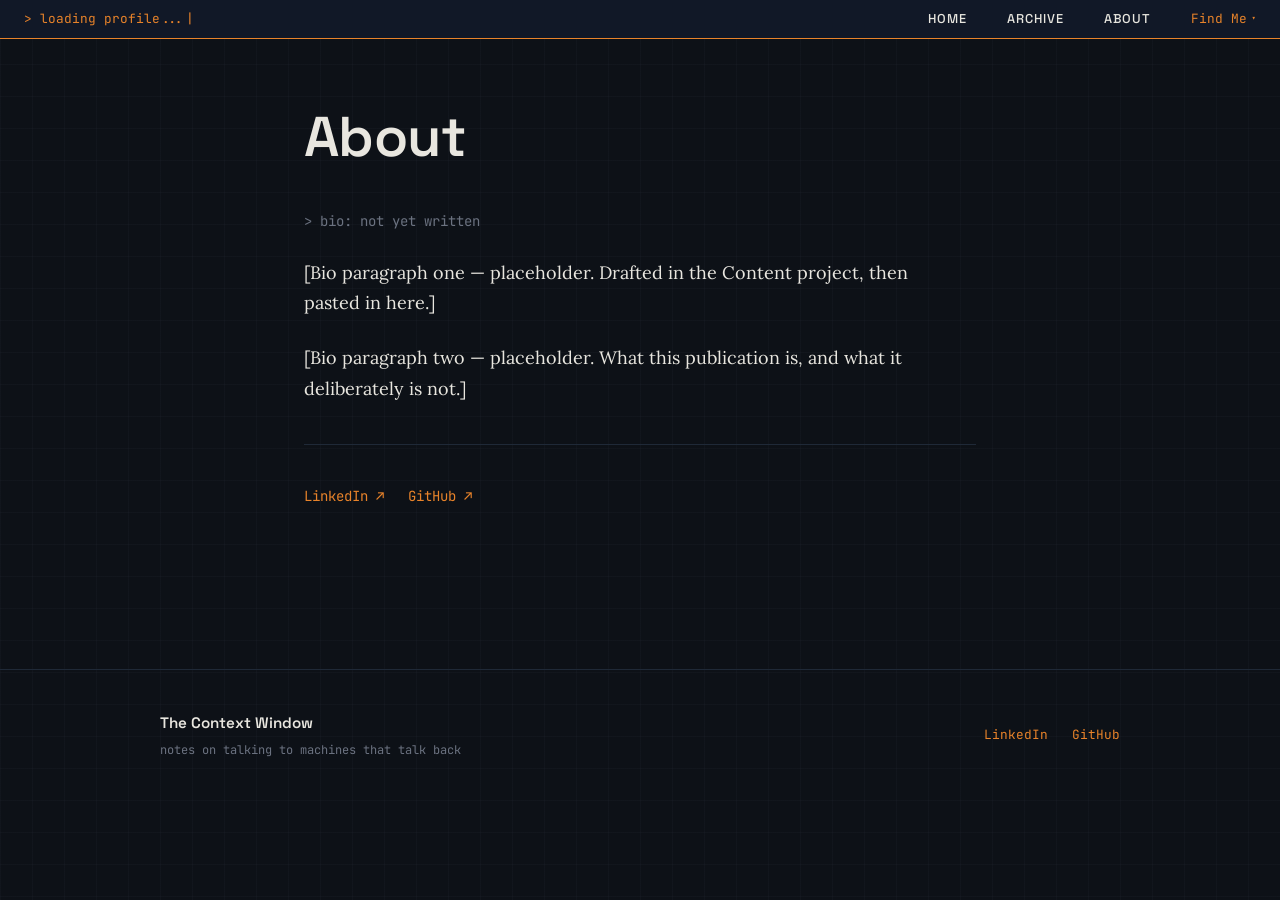
==== about.html @ c4a8379a "update repo" ====
<!DOCTYPE html>
<html lang="en">
<head>
  <meta charset="UTF-8">
  <meta name="viewport" content="width=device-width, initial-scale=1.0">
  <title>About — The Context Window</title>
  <meta name="description" content="About The Context Window — who's behind it, and what this publication is and isn't.">

  <link rel="stylesheet" href="assets/css/base.css">
  <link rel="stylesheet" href="assets/css/layout.css">
  <link rel="stylesheet" href="assets/css/components.css">
</head>
<body>

  <header class="terminal-bar">
    <div class="terminal-prompt">
      &gt; loading profile...<span class="cursor">|</span>
    </div>

    <button class="nav-toggle" aria-label="Toggle navigation" aria-expanded="false">
      <span class="bar"></span>
      <span class="bar"></span>
      <span class="bar"></span>
    </button>

    <nav class="nav-links">
      <a href="index.html">Home</a>
      <a href="archive.html">Archive</a>
      <a href="about.html">About</a>
      <div class="nav-dropdown">
        <button class="nav-dropdown-trigger" aria-expanded="false">
          Find Me <span class="caret">▾</span>
        </button>
        <div class="nav-dropdown-menu">
          <a href="https://linkedin.com/in/PLACEHOLDER" target="_blank" rel="noopener">LinkedIn <span class="external-arrow">↗</span></a>
          <a href="https://github.com/PLACEHOLDER" target="_blank" rel="noopener">GitHub <span class="external-arrow">↗</span></a>
        </div>
      </div>
    </nav>
  </header>

  <main class="site-wrap">

    <section class="about-content">
      <h1>About</h1>

      <p class="mono pending">&gt; bio: not yet written</p>

      <p>[Bio paragraph one — placeholder. Drafted in the Content project, then pasted in here.]</p>

      <p>[Bio paragraph two — placeholder. What this publication is, and what it deliberately is not.]</p>

      <div class="about-links">
        <a href="https://linkedin.com/in/PLACEHOLDER" target="_blank" rel="noopener">LinkedIn ↗</a>
        <a href="https://github.com/PLACEHOLDER" target="_blank" rel="noopener">GitHub ↗</a>
      </div>
    </section>

  </main>

  <footer class="site-footer">
    <div class="footer-inner">
      <div class="footer-identity">
        <div class="footer-site-name">The Context Window</div>
        <div class="footer-tagline">notes on talking to machines that talk back</div>
      </div>
      <div class="footer-links">
        <a href="https://linkedin.com/in/PLACEHOLDER" target="_blank" rel="noopener">LinkedIn</a>
        <a href="https://github.com/PLACEHOLDER" target="_blank" rel="noopener">GitHub</a>
      </div>
    </div>
  </footer>

  <script src="assets/js/cursor.js"></script>
  <script src="assets/js/nav.js"></script>
</body>
</html>
---- assets/css/base.css ----
/* ============================================
   THE CONTEXT WINDOW — base.css
   Design tokens, reset, body, typography
   ============================================ */

/* ---- Fonts ---- */
@import url('https://fonts.googleapis.com/css2?family=Space+Grotesk:wght@500;600&family=Lora:ital,wght@0,400;0,700;1,400&family=JetBrains+Mono:wght@400;500&display=swap');

/* ---- Design tokens ---- */
:root {
  /* Colour */
  --color-bg: #0D1117;
  --color-text: #E8E6DF;
  --color-accent: #E8832A;
  --color-muted: #6B7280;
  --color-border: #1F2937;
  --color-surface: #111827;

  /* Spacing scale */
  --space-xs: 0.5rem;
  --space-sm: 1rem;
  --space-md: 1.5rem;
  --space-lg: 2.5rem;
  --space-xl: 4rem;
  --space-2xl: 6rem;

  /* Fonts */
  --font-head: 'Space Grotesk', sans-serif;
  --font-body: 'Lora', serif;
  --font-mono: 'JetBrains Mono', monospace;
}

/* ---- Reset ---- */
*,
*::before,
*::after {
  margin: 0;
  padding: 0;
  box-sizing: border-box;
}

html {
  scroll-behavior: smooth;
}

img,
picture,
svg {
  display: block;
  max-width: 100%;
}

a {
  color: inherit;
  text-decoration: none;
}

button {
  font: inherit;
  color: inherit;
  background: none;
  border: none;
  cursor: pointer;
}

ul,
ol {
  list-style: none;
}

/* ---- Body / graph paper grid ---- */
body {
  background-color: var(--color-bg);
  color: var(--color-text);
  font-family: var(--font-body);
  font-size: 1.125rem;
  line-height: 1.7;
  min-height: 100vh;

  /* Subtle graph paper grid — very low opacity, fine lines */
  background-image:
    linear-gradient(rgba(107, 114, 128, 0.05) 1px, transparent 1px),
    linear-gradient(90deg, rgba(107, 114, 128, 0.05) 1px, transparent 1px);
  background-size: 32px 32px;
}

/* ---- Headings ---- */
h1, h2, h3, h4 {
  font-family: var(--font-head);
  font-weight: 600;
  line-height: 1.2;
  letter-spacing: -0.01em;
}

h1 {
  font-size: clamp(2rem, 5vw, 3.5rem);
}

h2 {
  font-size: clamp(1.5rem, 3vw, 2.25rem);
}

/* ---- Metadata / mono text ---- */
.mono,
.meta {
  font-family: var(--font-mono);
  font-size: 0.875rem;
  color: var(--color-muted);
}

/* ---- Terminal bar (present on every page) ----
   Single merged bar: terminal prompt on the left,
   full site navigation on the right. Absorbs what
   used to be a separate .site-nav bar — see layout.css. */
.terminal-bar {
  position: sticky;
  top: 0;
  z-index: 100;
  width: 100%;
  background-color: var(--color-surface);
  border-bottom: 1px solid var(--color-accent);
  padding: var(--space-xs) var(--space-md);
  font-family: var(--font-mono);
  font-size: 0.8rem;
  color: var(--color-accent);
  display: flex;
  align-items: center;
  justify-content: space-between;
  gap: var(--space-md);
}

.terminal-prompt {
  display: flex;
  align-items: center;
  white-space: nowrap;
}

.terminal-bar .cursor {
  display: inline-block;
  margin-left: 0.25ch;
  animation: blink 1s step-end infinite;
}

@keyframes blink {
  0%, 50% { opacity: 1; }
  50.01%, 100% { opacity: 0; }
}

/* ---- Section divider — amber pixel line ---- */
hr.divider {
  border: none;
  border-top: 1px solid var(--color-accent);
  width: 100%;
  margin: var(--space-xl) 0;
}

/* ---- Issue number badge ---- */
.issue-badge {
  font-family: var(--font-mono);
  font-size: 0.75rem;
  color: var(--color-accent);
  letter-spacing: 0.08em;
  text-transform: uppercase;
}

/* ---- Selection ---- */
::selection {
  background-color: var(--color-accent);
  color: var(--color-bg);
}
---- assets/css/layout.css ----
/* ============================================
   THE CONTEXT WINDOW — layout.css
   Nav, footer, page-level layout
   ============================================ */

.site-wrap {
  max-width: 720px;
  margin: 0 auto;
  padding: var(--space-xl) var(--space-md);
}

/* ============================================
   NAVIGATION
   Lives inside the merged .terminal-bar (see base.css).
   No longer a separate sticky bar — the terminal bar
   itself is the only sticky element, so scroll-hide
   behaviour has been removed (nothing to hide separately
   from the prompt anymore).
   ============================================ */

.nav-links {
  display: flex;
  align-items: center;
  gap: var(--space-lg);
}

.nav-links a {
  font-family: var(--font-head);
  font-weight: 500;
  font-size: 0.8rem;
  text-transform: uppercase;
  letter-spacing: 0.08em;
  color: var(--color-text);
  transition: color 0.15s ease;
}

.nav-links a:hover,
.nav-links a:focus-visible {
  color: var(--color-accent);
}

.nav-links .external-arrow {
  display: inline-block;
  margin-left: 0.2em;
  font-size: 0.9em;
}

/* ---- Find Me dropdown ----
   Desktop: opens on hover/focus via CSS.
   Mobile: toggled via JS (.is-open class), since
   touch devices have no hover state. */

.nav-dropdown {
  position: relative;
}

.nav-dropdown-trigger {
  display: flex;
  align-items: center;
  gap: 0.3em;
  background: none;
  border: none;
  cursor: pointer;
}

.nav-dropdown-trigger .caret {
  display: inline-block;
  font-size: 0.7em;
  transition: transform 0.15s ease;
}

.nav-dropdown-menu {
  position: absolute;
  top: 100%;
  right: 0;
  margin-top: var(--space-sm);
  background-color: var(--color-surface);
  border: 1px solid var(--color-border);
  min-width: 160px;
  padding: var(--space-xs) 0;
  opacity: 0;
  visibility: hidden;
  transform: translateY(-4px);
  transition: opacity 0.15s ease, transform 0.15s ease, visibility 0.15s ease;
  z-index: 110;
}

.nav-dropdown-menu a {
  display: block;
  width: 100%;
  padding: var(--space-xs) var(--space-md);
  font-size: 0.8rem;
  white-space: nowrap;
}

.nav-dropdown-menu a:hover,
.nav-dropdown-menu a:focus-visible {
  background-color: var(--color-bg);
}

/* Desktop hover/focus open */
@media (min-width: 641px) {
  .nav-dropdown:hover .nav-dropdown-menu,
  .nav-dropdown:focus-within .nav-dropdown-menu {
    opacity: 1;
    visibility: visible;
    transform: translateY(0);
  }

  .nav-dropdown:hover .caret,
  .nav-dropdown:focus-within .caret {
    transform: rotate(180deg);
  }
}

/* Mobile/touch: JS-toggled open state */
.nav-dropdown.is-open .nav-dropdown-menu {
  opacity: 1;
  visibility: visible;
  transform: translateY(0);
}

.nav-dropdown.is-open .caret {
  transform: rotate(180deg);
}

/* Hamburger toggle button — hidden on desktop */
.nav-toggle {
  display: none;
  flex-direction: column;
  justify-content: center;
  gap: 5px;
  width: 24px;
  height: 18px;
}

.nav-toggle .bar {
  display: block;
  width: 100%;
  height: 2px;
  background-color: var(--color-accent);
  transition: transform 0.2s ease, opacity 0.2s ease;
}

.nav-toggle[aria-expanded="true"] .bar:nth-child(1) {
  transform: translateY(6px) rotate(45deg);
}

.nav-toggle[aria-expanded="true"] .bar:nth-child(2) {
  opacity: 0;
}

.nav-toggle[aria-expanded="true"] .bar:nth-child(3) {
  transform: translateY(-6px) rotate(-45deg);
}

/* ---- Mobile breakpoint ---- */
@media (max-width: 640px) {
  .nav-toggle {
    display: flex;
  }

  .nav-links {
    position: absolute;
    top: 100%;
    left: 0;
    right: 0;
    flex-direction: column;
    align-items: flex-start;
    gap: 0;
    background-color: var(--color-surface);
    border-bottom: 1px solid var(--color-border);
    max-height: 0;
    overflow: hidden;
    transition: max-height 0.25s ease;
  }

  .nav-links.nav-open {
    max-height: 320px;
  }

  .nav-links a {
    width: 100%;
    padding: var(--space-sm) var(--space-md);
  }

  .nav-links a:hover,
  .nav-links a:focus-visible {
    background-color: var(--color-bg);
  }

  .nav-dropdown {
    width: 100%;
  }

  .nav-dropdown-trigger {
    width: 100%;
    padding: var(--space-sm) var(--space-md);
    justify-content: space-between;
  }

  .nav-dropdown-menu {
    position: static;
    border: none;
    border-top: 1px solid var(--color-border);
    margin-top: 0;
    background-color: var(--color-bg);
    min-width: 0;
    /* mobile open state is JS-toggled, see .is-open above;
       reset the desktop hidden-by-default state so the
       parent .nav-links max-height transition can reveal it */
    opacity: 1;
    visibility: visible;
    transform: none;
    max-height: 0;
    overflow: hidden;
    transition: max-height 0.2s ease;
  }

  .nav-dropdown.is-open .nav-dropdown-menu {
    max-height: 160px;
  }
}

/* ============================================
   FOOTER
   Minimal — site name, tagline, two links.
   ============================================ */

.site-footer {
  border-top: 1px solid var(--color-border);
  margin-top: var(--space-2xl);
  padding: var(--space-lg) var(--space-md);
}

.footer-inner {
  max-width: 960px;
  margin: 0 auto;
  display: flex;
  flex-wrap: wrap;
  align-items: center;
  justify-content: space-between;
  gap: var(--space-sm);
}

.footer-identity .footer-site-name {
  font-family: var(--font-head);
  font-weight: 600;
  font-size: 0.95rem;
}

.footer-identity .footer-tagline {
  font-family: var(--font-mono);
  font-size: 0.75rem;
  color: var(--color-muted);
  margin-top: 0.25rem;
}

.footer-links {
  display: flex;
  gap: var(--space-md);
}

.footer-links a {
  font-family: var(--font-mono);
  font-size: 0.8rem;
  color: var(--color-accent);
}

.footer-links a:hover,
.footer-links a:focus-visible {
  text-decoration: underline;
}
---- assets/css/components.css ----
/* ============================================
   THE CONTEXT WINDOW — components.css
   Cards, badges, terminal bar refinements, dividers
   ============================================ */

/* ============================================
   ISSUE CARD
   Used in the archive's stacked list. Same markup
   pattern will be reused for the home page's
   archive grid and hero block — those layouts will
   wrap this component differently (grid vs hero)
   without changing the card's internal structure.
   ============================================ */

.issue-card {
  display: block;
  padding: var(--space-md) 0;
  border-bottom: 1px solid var(--color-border);
  transition: opacity 0.15s ease;
}

.issue-card:first-child {
  padding-top: 0;
}

.issue-card:last-child {
  border-bottom: none;
}

.issue-card:hover,
.issue-card:focus-visible {
  opacity: 0.85;
}

.issue-card-top {
  display: flex;
  align-items: baseline;
  justify-content: space-between;
  gap: var(--space-sm);
  margin-bottom: var(--space-xs);
  flex-wrap: wrap;
}

.issue-card-meta {
  display: flex;
  align-items: baseline;
  gap: var(--space-sm);
}

.issue-card-date {
  font-family: var(--font-mono);
  font-size: 0.75rem;
  color: var(--color-muted);
}

.issue-card-title {
  font-family: var(--font-head);
  font-weight: 600;
  font-size: 1.375rem;
  color: var(--color-text);
  margin: var(--space-xs) 0;
  line-height: 1.3;
}

.issue-card-hook {
  font-family: var(--font-body);
  font-style: italic;
  font-size: 1rem;
  color: var(--color-text);
  opacity: 0.85;
  margin-bottom: var(--space-xs);
  max-width: 640px;
}

.issue-card-readtime {
  font-family: var(--font-mono);
  font-size: 0.75rem;
  color: var(--color-muted);
}

/* Read time placeholder for unpublished issues —
   visually distinct from a real estimate so it never
   reads as fabricated data. */
.issue-card-readtime.pending,
.issue-card-date.pending {
  color: var(--color-muted);
  opacity: 0.6;
}

/* ============================================
   SITE BRAND
   Home page only. Sits above the hero issue.
   ============================================ */

.site-brand {
  margin-bottom: var(--space-2xl);
  padding-bottom: var(--space-lg);
  border-bottom: 1px solid var(--color-border);
}

.site-brand-label {
  font-family: var(--font-mono);
  font-size: 0.75rem;
  color: var(--color-accent);
  letter-spacing: 0.12em;
  text-transform: uppercase;
  margin-bottom: var(--space-sm);
}

.site-brand-title {
  font-family: var(--font-head);
  font-weight: 600;
  font-size: clamp(2.5rem, 6vw, 4rem);
  line-height: 1.05;
  letter-spacing: -0.02em;
  margin-bottom: var(--space-sm);
}

.site-brand-title .accent {
  color: var(--color-accent);
}

.site-brand-tagline {
  font-family: var(--font-body);
  font-style: italic;
  font-size: 1.1rem;
  color: var(--color-text);
  opacity: 0.8;
  max-width: 520px;
}

/* ============================================
   HERO ISSUE
   Home page only. Mini-article treatment for the
   current/latest issue. Reuses .issue-badge from
   base.css. Adapts gracefully to an unpublished
   issue — no fabricated date, byline, or pull-quote
   when those don't exist yet.
   ============================================ */

.hero-issue {
  margin-bottom: var(--space-2xl);
}

.hero-eyebrow {
  display: flex;
  align-items: center;
  gap: var(--space-sm);
  margin-bottom: var(--space-md);
}

.hero-eyebrow::after {
  content: '';
  flex: 1;
  height: 1px;
  background-color: var(--color-border);
}

.hero-title {
  font-family: var(--font-head);
  font-weight: 600;
  font-size: clamp(2rem, 4.5vw, 3rem);
  line-height: 1.1;
  letter-spacing: -0.01em;
  margin-bottom: var(--space-sm);
}

.hero-hook {
  font-family: var(--font-body);
  font-style: italic;
  font-size: 1.2rem;
  color: var(--color-text);
  opacity: 0.85;
  max-width: 600px;
  margin-bottom: var(--space-md);
}

.hero-meta {
  display: flex;
  align-items: center;
  gap: var(--space-sm);
  margin-bottom: var(--space-lg);
  padding-bottom: var(--space-lg);
  border-bottom: 1px solid var(--color-border);
}

.hero-meta .pending {
  opacity: 0.6;
}

.hero-meta-dot {
  width: 3px;
  height: 3px;
  border-radius: 50%;
  background-color: var(--color-muted);
  flex-shrink: 0;
}

.hero-status {
  font-family: var(--font-mono);
  font-size: 0.875rem;
  color: var(--color-muted);
  margin-bottom: var(--space-md);
}

.hero-cta {
  display: inline-block;
  font-family: var(--font-mono);
  font-size: 0.8rem;
  letter-spacing: 0.04em;
  padding: var(--space-xs) var(--space-md);
  border: 1px solid var(--color-border);
  color: var(--color-muted);
  cursor: default;
}

.hero-cta.is-live {
  color: var(--color-accent);
  border-color: var(--color-accent);
  cursor: pointer;
  transition: background-color 0.15s ease;
}

.hero-cta.is-live:hover,
.hero-cta.is-live:focus-visible {
  background-color: rgba(232, 131, 42, 0.08);
}

/* ============================================
   HOME PAGE SECTION HEADING
   Used above the "Recent Issues" preview list.
   ============================================ */

.section-heading {
  font-family: var(--font-mono);
  font-size: 0.75rem;
  color: var(--color-accent);
  letter-spacing: 0.12em;
  text-transform: uppercase;
  margin-bottom: var(--space-md);
}

.view-archive-link {
  display: inline-block;
  margin-top: var(--space-md);
  font-family: var(--font-mono);
  font-size: 0.8rem;
  color: var(--color-accent);
}

.view-archive-link:hover,
.view-archive-link:focus-visible {
  text-decoration: underline;
}

/* ============================================
   ABOUT PAGE
   Simple bio block + a short list of amber text
   links underneath (spec: "styled as amber text
   links, not buttons" — reuses the same visual
   language as .footer-links rather than inventing
   a new link treatment).
   ============================================ */

.about-content h1 {
  margin-bottom: var(--space-lg);
}

.about-content p {
  margin-bottom: var(--space-md);
  max-width: 640px;
}

.about-links {
  display: flex;
  gap: var(--space-md);
  margin-top: var(--space-lg);
  padding-top: var(--space-lg);
  border-top: 1px solid var(--color-border);
}

.about-links a {
  font-family: var(--font-mono);
  font-size: 0.875rem;
  color: var(--color-accent);
}

.about-links a:hover,
.about-links a:focus-visible {
  text-decoration: underline;
}
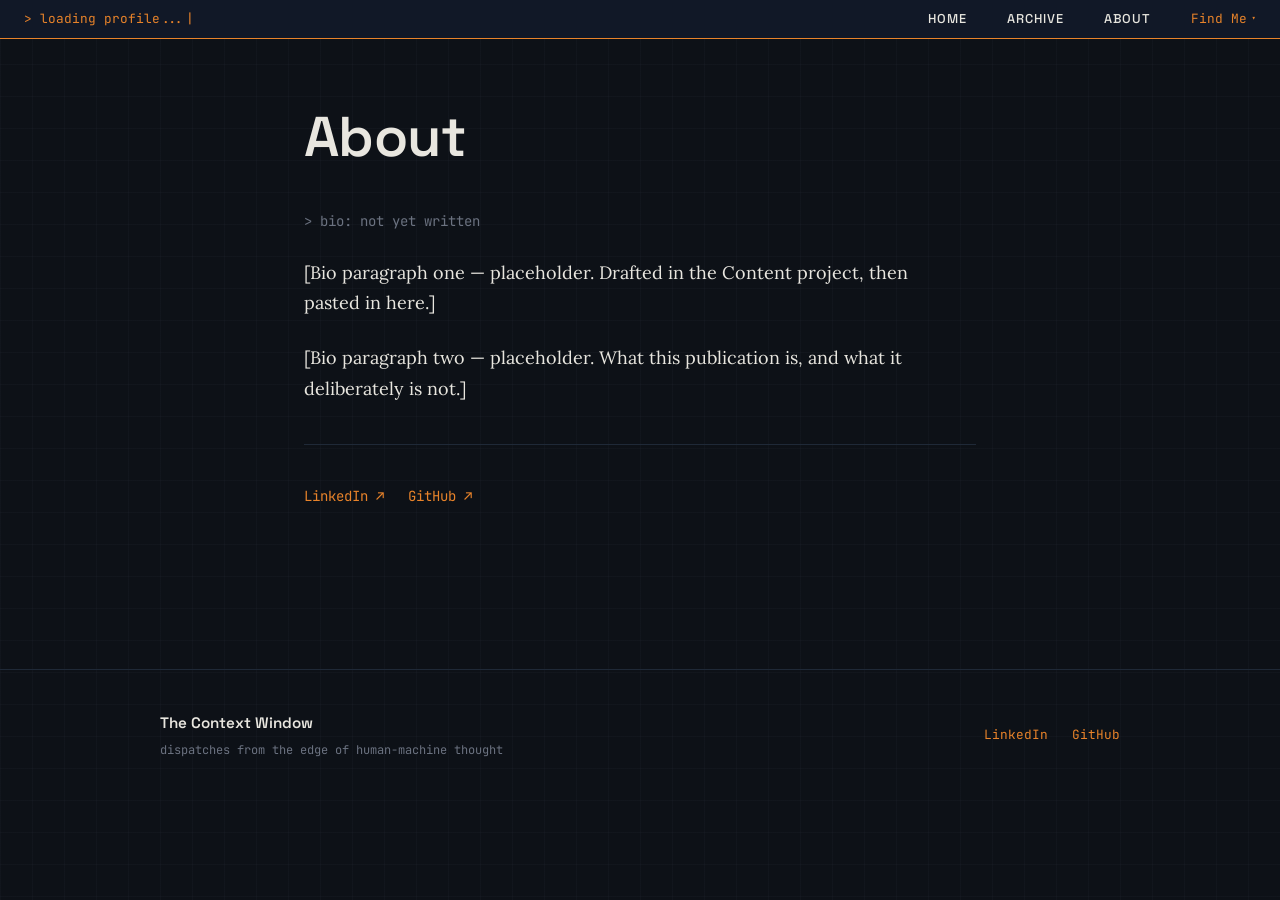
==== commit 20d0aeac: "Update about.html" ====
--- a/about.html
+++ b/about.html
@@ -62,7 +62,7 @@
     <div class="footer-inner">
       <div class="footer-identity">
         <div class="footer-site-name">The Context Window</div>
-        <div class="footer-tagline">notes on talking to machines that talk back</div>
+        <div class="footer-tagline">dispatches from the edge of human-machine thought</div>
       </div>
       <div class="footer-links">
         <a href="https://linkedin.com/in/PLACEHOLDER" target="_blank" rel="noopener">LinkedIn</a>
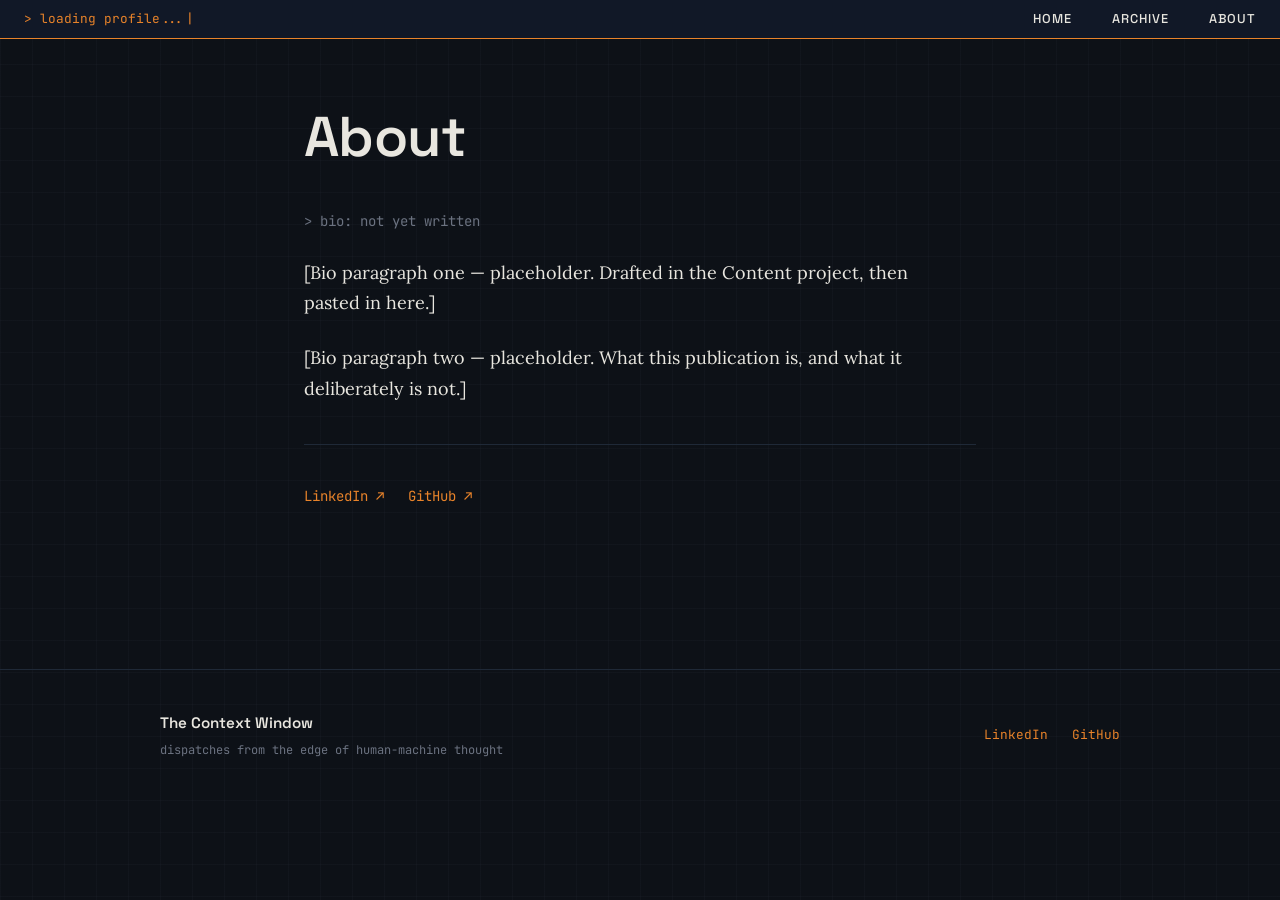
==== commit ccf2d174: "Updated live links and removed Find Me drop down" ====
--- a/about.html
+++ b/about.html
@@ -27,15 +27,6 @@
       <a href="index.html">Home</a>
       <a href="archive.html">Archive</a>
       <a href="about.html">About</a>
-      <div class="nav-dropdown">
-        <button class="nav-dropdown-trigger" aria-expanded="false">
-          Find Me <span class="caret">▾</span>
-        </button>
-        <div class="nav-dropdown-menu">
-          <a href="https://linkedin.com/in/PLACEHOLDER" target="_blank" rel="noopener">LinkedIn <span class="external-arrow">↗</span></a>
-          <a href="https://github.com/PLACEHOLDER" target="_blank" rel="noopener">GitHub <span class="external-arrow">↗</span></a>
-        </div>
-      </div>
     </nav>
   </header>
 
@@ -65,8 +56,8 @@
         <div class="footer-tagline">dispatches from the edge of human-machine thought</div>
       </div>
       <div class="footer-links">
-        <a href="https://linkedin.com/in/PLACEHOLDER" target="_blank" rel="noopener">LinkedIn</a>
-        <a href="https://github.com/PLACEHOLDER" target="_blank" rel="noopener">GitHub</a>
+        <a href="https://www.linkedin.com/in/anindya-chakraborty-iimb/" target="_blank" rel="noopener">LinkedIn</a>
+        <a href="https://github.com/aspirin23" target="_blank" rel="noopener">GitHub</a>
       </div>
     </div>
   </footer>
--- a/assets/css/components.css
+++ b/assets/css/components.css
@@ -16,7 +16,7 @@
   display: block;
   padding: var(--space-md) 0;
   border-bottom: 1px solid var(--color-border);
-  transition: opacity 0.15s ease;
+  transition: border-color 0.15s ease;
 }
 
 .issue-card:first-child {
@@ -27,10 +27,20 @@
   border-bottom: none;
 }
 
-.issue-card:hover,
-.issue-card:focus-visible {
-  opacity: 0.85;
-}
+.issue-card-title,
+.issue-card-hook {
+  opacity: 1.0;
+  transition: opacity 0.15s ease;
+}
+
+.issue-card:hover .issue-card-title,
+.issue-card:hover .issue-card-hook,
+.issue-card:focus-visible .issue-card-title,
+.issue-card:focus-visible .issue-card-hook {
+  color: var(--color-accent);
+}
+
+
 
 .issue-card-top {
   display: flex;
@@ -175,6 +185,13 @@
   margin-bottom: var(--space-md);
 }
 
+.hero-copy:hover .hero-title,
+.hero-copy:hover .hero-hook,
+.hero-copy:focus-within .hero-title,
+.hero-copy:focus-within .hero-hook {
+  color: var(--color-accent);
+}
+
 .hero-meta {
   display: flex;
   align-items: center;
@@ -197,10 +214,15 @@
 }
 
 .hero-status {
+  display: block;
   font-family: var(--font-mono);
   font-size: 0.875rem;
   color: var(--color-muted);
-  margin-bottom: var(--space-md);
+  margin: var(--space-xs) 0 0;
+}
+
+.hero-status.is-live {
+  color: var(--color-accent);
 }
 
 .hero-cta {
@@ -290,3 +312,9 @@
   text-decoration: underline;
 }
 
+/* Mobile tap highlight removal (minimal) */
+a, .issue-card, .hero-cta, button {
+  -webkit-tap-highlight-color: transparent;
+  touch-action: manipulation;
+}
+
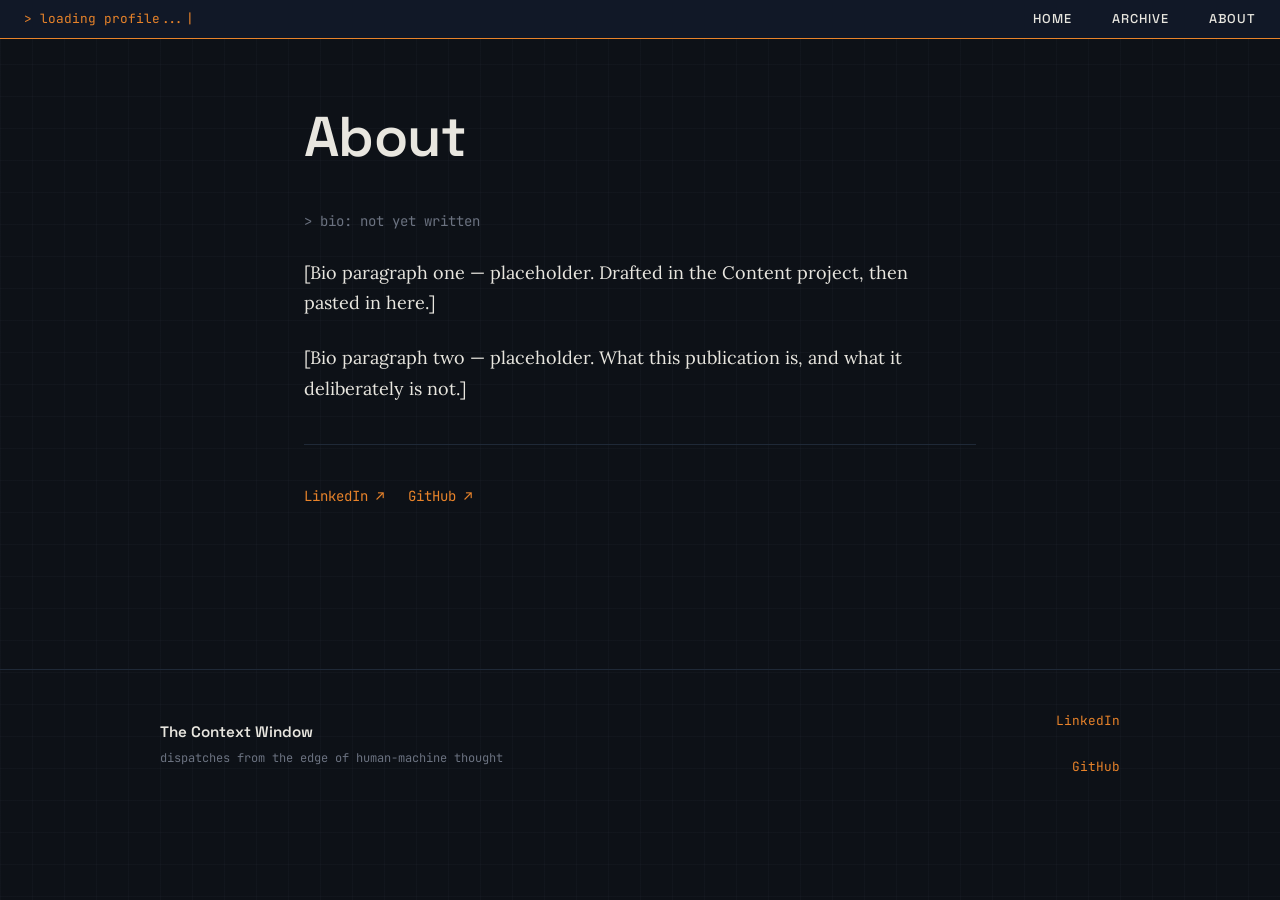
==== commit da0e9217: "update navigatin links" ====
--- a/about.html
+++ b/about.html
@@ -42,8 +42,8 @@
       <p>[Bio paragraph two — placeholder. What this publication is, and what it deliberately is not.]</p>
 
       <div class="about-links">
-        <a href="https://linkedin.com/in/PLACEHOLDER" target="_blank" rel="noopener">LinkedIn ↗</a>
-        <a href="https://github.com/PLACEHOLDER" target="_blank" rel="noopener">GitHub ↗</a>
+        <a href="https://www.linkedin.com/in/anindya-chakraborty-iimb/" target="_blank" rel="noopener">LinkedIn ↗</a>
+        <a href="https://github.com/aspirin23" target="_blank" rel="noopener">GitHub ↗</a>
       </div>
     </section>
 
--- a/assets/css/layout.css
+++ b/assets/css/layout.css
@@ -259,12 +259,15 @@
 .footer-links {
   display: flex;
   gap: var(--space-md);
+  flex-direction: column;
+  align-items: flex-end;
 }
 
 .footer-links a {
   font-family: var(--font-mono);
   font-size: 0.8rem;
   color: var(--color-accent);
+  display: block;
 }
 
 .footer-links a:hover,
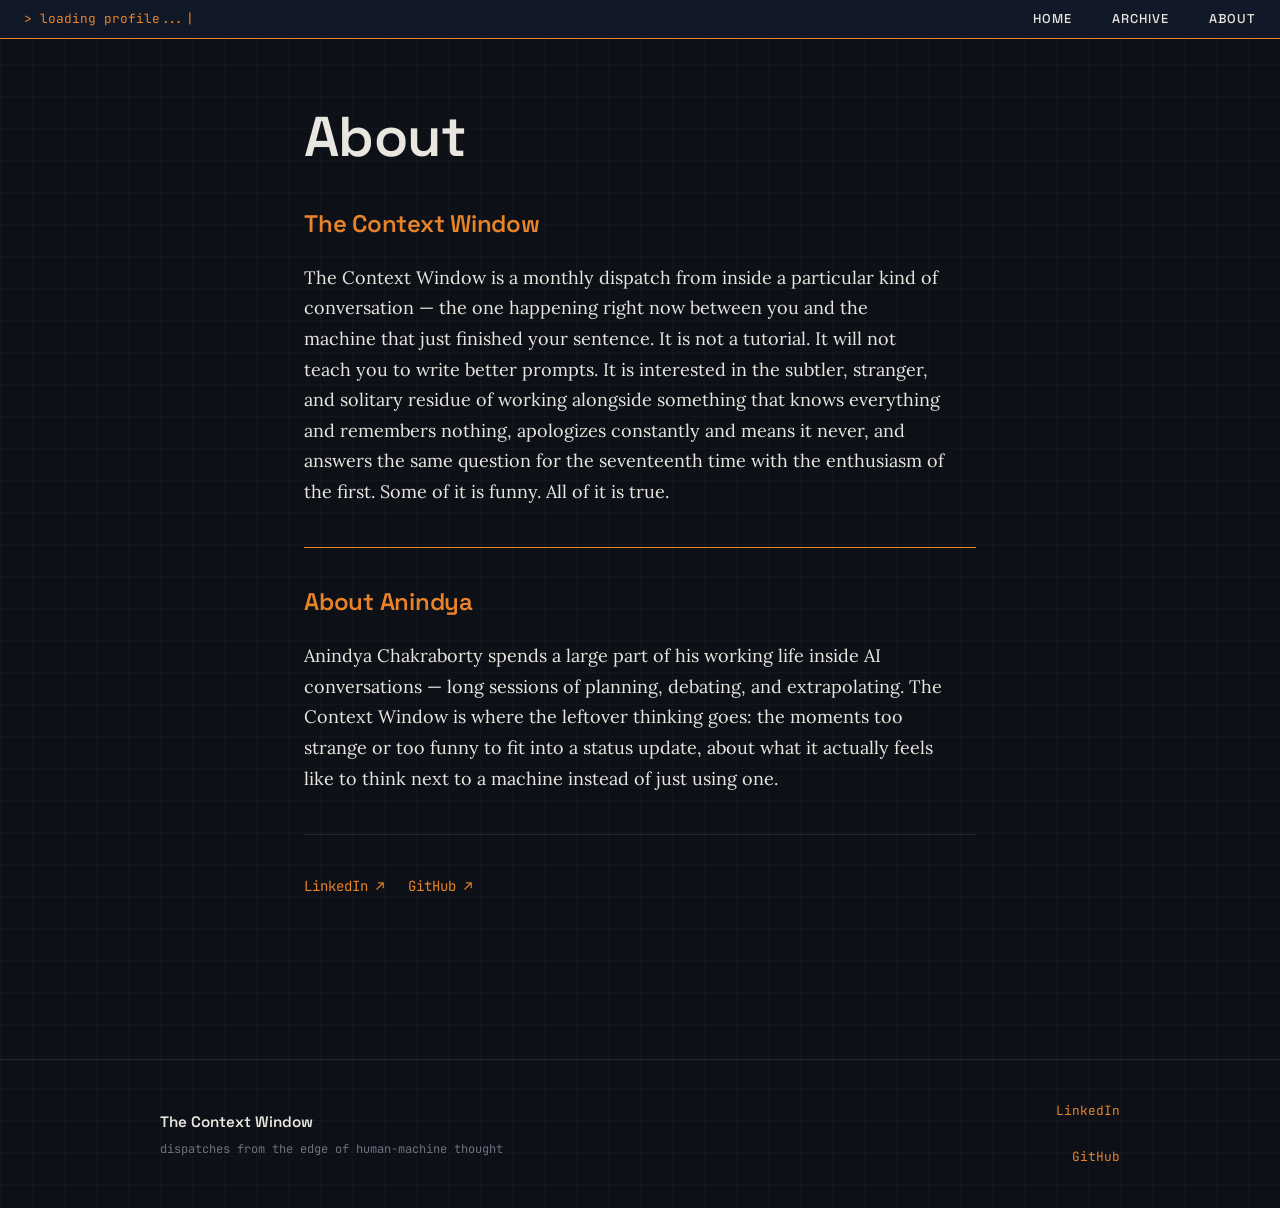
==== commit 565a08fe: "updates to About" ====
--- a/about.html
+++ b/about.html
@@ -35,12 +35,17 @@
     <section class="about-content">
       <h1>About</h1>
 
-      <p class="mono pending">&gt; bio: not yet written</p>
+      <h2 class="about-section-heading">The Context Window</h2>
 
-      <p>[Bio paragraph one — placeholder. Drafted in the Content project, then pasted in here.]</p>
+      <p>The Context Window is a monthly dispatch from inside a particular kind of conversation — the one happening right now between you and the machine that just finished your sentence. It is not a tutorial. It will not teach you to write better prompts. It is interested in the subtler, stranger, and solitary residue of working alongside something that knows everything and remembers nothing, apologizes constantly and means it never, and answers the same question for the seventeenth time with the enthusiasm of the first. Some of it is funny. All of it is true.</p>
+      
+      <hr class="divider">
 
-      <p>[Bio paragraph two — placeholder. What this publication is, and what it deliberately is not.]</p>
+      <h2 class="about-section-heading">About Anindya</h2>
 
+      <p>Anindya Chakraborty spends a large part of his working life inside AI conversations — long sessions of planning, debating, and extrapolating. The Context Window is where the leftover thinking goes: the moments too strange or too funny to fit into a status update, about what it actually feels like to think next to a machine instead of just using one.</p>
+
+      
       <div class="about-links">
         <a href="https://www.linkedin.com/in/anindya-chakraborty-iimb/" target="_blank" rel="noopener">LinkedIn ↗</a>
         <a href="https://github.com/aspirin23" target="_blank" rel="noopener">GitHub ↗</a>
--- a/assets/css/components.css
+++ b/assets/css/components.css
@@ -288,6 +288,16 @@
   margin-bottom: var(--space-lg);
 }
 
+.about-content h2.about-section-heading {
+  color: var(--color-accent);
+  font-size: 1.5rem;
+  margin-bottom: var(--space-md);
+}
+
+.about-content hr.divider {
+  margin: var(--space-lg) 0;
+}
+
 .about-content p {
   margin-bottom: var(--space-md);
   max-width: 640px;
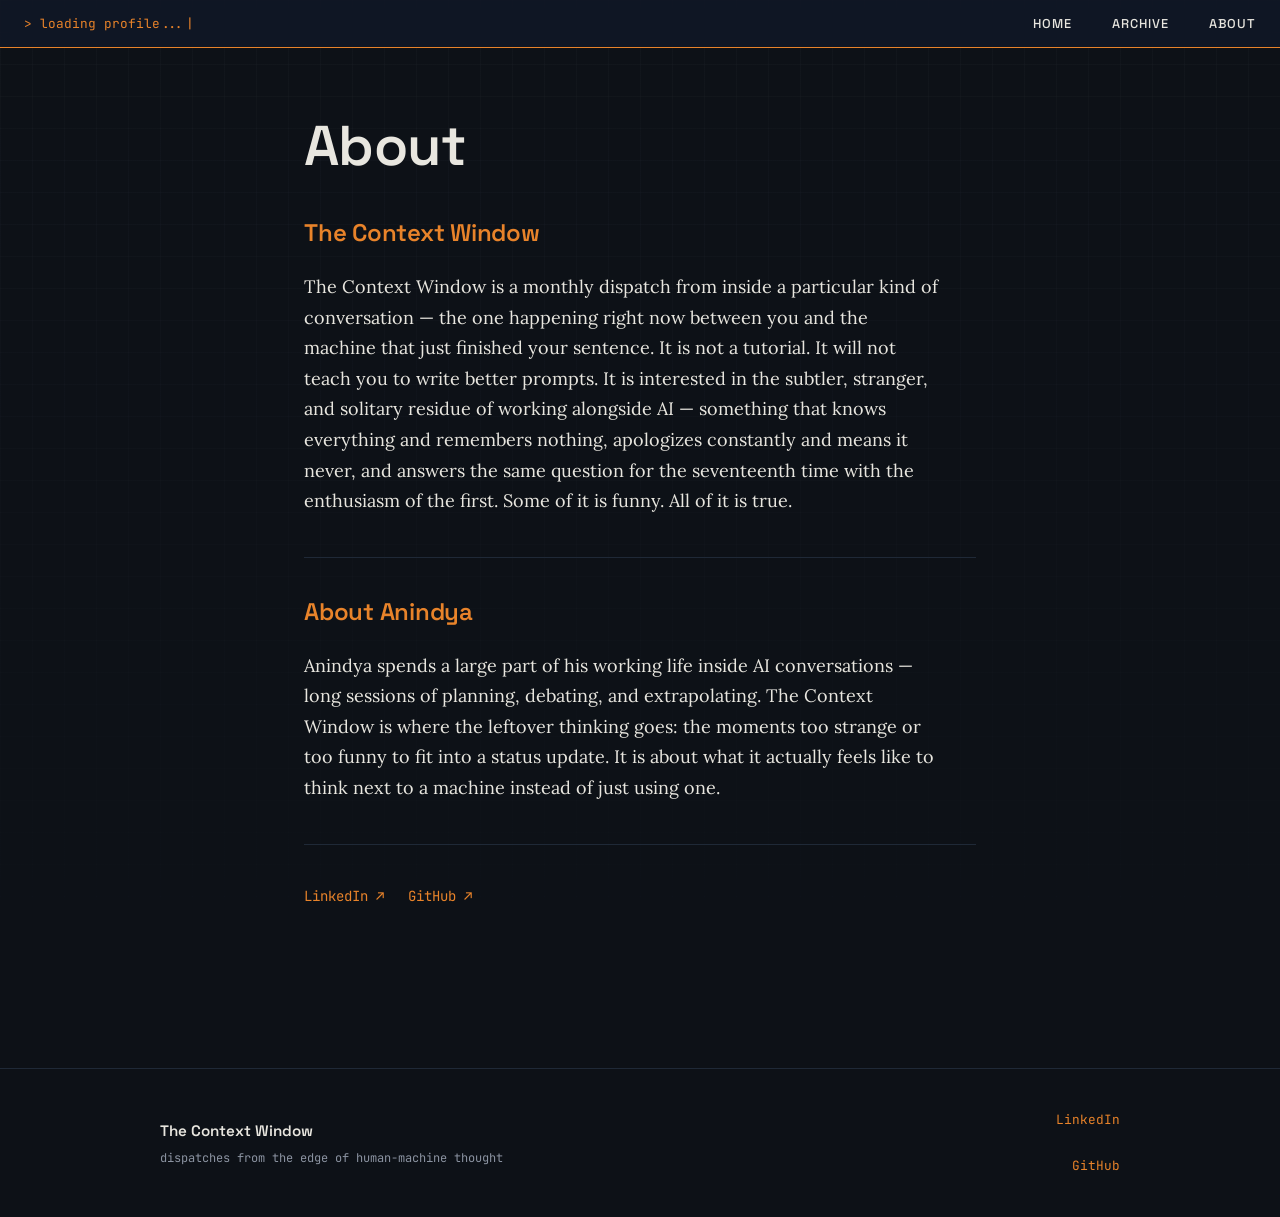
==== commit fef9a217: "updates to make upcomming issues non-clickable" ====
--- a/about.html
+++ b/about.html
@@ -37,13 +37,13 @@
 
       <h2 class="about-section-heading">The Context Window</h2>
 
-      <p>The Context Window is a monthly dispatch from inside a particular kind of conversation — the one happening right now between you and the machine that just finished your sentence. It is not a tutorial. It will not teach you to write better prompts. It is interested in the subtler, stranger, and solitary residue of working alongside something that knows everything and remembers nothing, apologizes constantly and means it never, and answers the same question for the seventeenth time with the enthusiasm of the first. Some of it is funny. All of it is true.</p>
+      <p>The Context Window is a monthly dispatch from inside a particular kind of conversation — the one happening right now between you and the machine that just finished your sentence. It is not a tutorial. It will not teach you to write better prompts. It is interested in the subtler, stranger, and solitary residue of working alongside AI — something that knows everything and remembers nothing, apologizes constantly and means it never, and answers the same question for the seventeenth time with the enthusiasm of the first. Some of it is funny. All of it is true.</p>
       
       <hr class="divider">
 
       <h2 class="about-section-heading">About Anindya</h2>
 
-      <p>Anindya Chakraborty spends a large part of his working life inside AI conversations — long sessions of planning, debating, and extrapolating. The Context Window is where the leftover thinking goes: the moments too strange or too funny to fit into a status update, about what it actually feels like to think next to a machine instead of just using one.</p>
+      <p>Anindya spends a large part of his working life inside AI conversations — long sessions of planning, debating, and extrapolating. The Context Window is where the leftover thinking goes: the moments too strange or too funny to fit into a status update. It is about what it actually feels like to think next to a machine instead of just using one.</p>
 
       
       <div class="about-links">
--- a/assets/css/base.css
+++ b/assets/css/base.css
@@ -12,7 +12,7 @@
   --color-bg: #0D1117;
   --color-text: #E8E6DF;
   --color-accent: #E8832A;
-  --color-muted: #6B7280;
+  --color-muted: #8B93A1;
   --color-border: #1F2937;
   --color-surface: #111827;
 
@@ -23,6 +23,10 @@
   --space-lg: 2.5rem;
   --space-xl: 4rem;
   --space-2xl: 6rem;
+
+  /* Sticky terminal bar height — referenced by .reading-progress
+     so it can stick directly below the bar instead of underneath it. */
+  --terminal-bar-height: 3rem;
 
   /* Fonts */
   --font-head: 'Space Grotesk', sans-serif;
@@ -76,12 +80,23 @@
   font-size: 1.125rem;
   line-height: 1.7;
   min-height: 100vh;
-
-  /* Subtle graph paper grid — very low opacity, fine lines */
+}
+
+/* Graph paper grid lives on a fixed pseudo-element so it can
+   fade out down the viewport instead of tiling uniformly —
+   strongest at the top, gone by ~130% of a viewport height. */
+body::before {
+  content: '';
+  position: fixed;
+  inset: 0;
+  z-index: -1;
+  pointer-events: none;
   background-image:
     linear-gradient(rgba(107, 114, 128, 0.05) 1px, transparent 1px),
     linear-gradient(90deg, rgba(107, 114, 128, 0.05) 1px, transparent 1px);
   background-size: 32px 32px;
+  -webkit-mask-image: linear-gradient(to bottom, black, transparent 130vh);
+  mask-image: linear-gradient(to bottom, black, transparent 130vh);
 }
 
 /* ---- Headings ---- */
@@ -90,6 +105,7 @@
   font-weight: 600;
   line-height: 1.2;
   letter-spacing: -0.01em;
+  text-wrap: balance;
 }
 
 h1 {
@@ -117,7 +133,10 @@
   top: 0;
   z-index: 100;
   width: 100%;
-  background-color: var(--color-surface);
+  height: var(--terminal-bar-height);
+  background-color: rgba(17, 24, 39, 0.85);
+  -webkit-backdrop-filter: blur(8px);
+  backdrop-filter: blur(8px);
   border-bottom: 1px solid var(--color-accent);
   padding: var(--space-xs) var(--space-md);
   font-family: var(--font-mono);
@@ -146,10 +165,11 @@
   50.01%, 100% { opacity: 0; }
 }
 
-/* ---- Section divider — amber pixel line ---- */
+/* ---- Section divider — quiet line, amber stays
+   reserved for interactive/live elements ---- */
 hr.divider {
   border: none;
-  border-top: 1px solid var(--color-accent);
+  border-top: 1px solid var(--color-border);
   width: 100%;
   margin: var(--space-xl) 0;
 }
@@ -159,7 +179,7 @@
   font-family: var(--font-mono);
   font-size: 0.75rem;
   color: var(--color-accent);
-  letter-spacing: 0.08em;
+  letter-spacing: 0.12em;
   text-transform: uppercase;
 }
 
@@ -168,3 +188,24 @@
   background-color: var(--color-accent);
   color: var(--color-bg);
 }
+
+/* ---- Keyboard focus ---- */
+:focus-visible {
+  outline: 2px solid var(--color-accent);
+  outline-offset: 2px;
+}
+
+/* ---- Reduced motion ---- */
+@media (prefers-reduced-motion: reduce) {
+  html {
+    scroll-behavior: auto;
+  }
+
+  *,
+  *::before,
+  *::after {
+    animation-duration: 0.01ms !important;
+    animation-iteration-count: 1 !important;
+    transition-duration: 0.01ms !important;
+  }
+}
--- a/assets/css/layout.css
+++ b/assets/css/layout.css
@@ -7,6 +7,12 @@
   max-width: 720px;
   margin: 0 auto;
   padding: var(--space-xl) var(--space-md);
+}
+
+@media (max-width: 640px) {
+  .site-wrap {
+    padding-top: var(--space-lg);
+  }
 }
 
 /* ============================================
--- a/assets/css/components.css
+++ b/assets/css/components.css
@@ -16,7 +16,14 @@
   display: block;
   padding: var(--space-md) 0;
   border-bottom: 1px solid var(--color-border);
-  transition: border-color 0.15s ease;
+  border-left: 2px solid transparent;
+  transition: border-color 0.15s ease, padding-left 0.15s ease;
+}
+
+.issue-card:hover,
+.issue-card:focus-visible {
+  border-left-color: var(--color-accent);
+  padding-left: var(--space-sm);
 }
 
 .issue-card:first-child {
@@ -27,16 +34,30 @@
   border-bottom: none;
 }
 
-.issue-card-title,
-.issue-card-hook {
-  opacity: 1.0;
-  transition: opacity 0.15s ease;
-}
-
+/* Unpublished issues: not a link, no hover affordance */
+.issue-card.is-pending {
+  cursor: default;
+}
+
+.issue-card.is-pending:hover,
+.issue-card.is-pending:focus-visible {
+  border-left-color: transparent;
+  padding-left: 0;
+}
+
+.issue-card.is-pending:hover .issue-card-title,
+.issue-card.is-pending:focus-visible .issue-card-title {
+  color: var(--color-text);
+}
+
+.issue-card-title {
+  transition: color 0.15s ease;
+}
+
+/* Hover: title turns amber, hook stays put — one colour
+   change plus the left-border nudge reads as precise. */
 .issue-card:hover .issue-card-title,
-.issue-card:hover .issue-card-hook,
-.issue-card:focus-visible .issue-card-title,
-.issue-card:focus-visible .issue-card-hook {
+.issue-card:focus-visible .issue-card-title {
   color: var(--color-accent);
 }
 
@@ -80,6 +101,7 @@
   opacity: 0.85;
   margin-bottom: var(--space-xs);
   max-width: 640px;
+  text-wrap: pretty;
 }
 
 .issue-card-readtime {
@@ -103,8 +125,8 @@
    ============================================ */
 
 .site-brand {
-  margin-bottom: var(--space-2xl);
-  padding-bottom: var(--space-lg);
+  margin-bottom: var(--space-lg);
+  padding-bottom: var(--space-md);
   border-bottom: 1px solid var(--color-border);
 }
 
@@ -149,7 +171,41 @@
    ============================================ */
 
 .hero-issue {
+  position: relative;
+  display: block;
+  overflow: hidden;
   margin-bottom: var(--space-2xl);
+  padding: var(--space-lg);
+  background-color: var(--color-surface);
+  border: 1px solid var(--color-border);
+  transition: border-color 0.15s ease;
+}
+
+.hero-issue:hover,
+.hero-issue:focus-visible {
+  border-color: var(--color-accent);
+}
+
+/* Ghost issue number watermark */
+.hero-issue::before {
+  content: '001';
+  position: absolute;
+  top: -0.18em;
+  right: -0.05em;
+  z-index: 0;
+  font-family: var(--font-mono);
+  font-size: clamp(8rem, 22vw, 13rem);
+  font-weight: 500;
+  line-height: 1;
+  color: var(--color-text);
+  opacity: 0.04;
+  pointer-events: none;
+  user-select: none;
+}
+
+.hero-issue > * {
+  position: relative;
+  z-index: 1;
 }
 
 .hero-eyebrow {
@@ -183,12 +239,15 @@
   opacity: 0.85;
   max-width: 600px;
   margin-bottom: var(--space-md);
-}
-
-.hero-copy:hover .hero-title,
-.hero-copy:hover .hero-hook,
-.hero-copy:focus-within .hero-title,
-.hero-copy:focus-within .hero-hook {
+  text-wrap: pretty;
+}
+
+.hero-title {
+  transition: color 0.15s ease;
+}
+
+.hero-issue:hover .hero-title,
+.hero-issue:focus-visible .hero-title {
   color: var(--color-accent);
 }
 
@@ -201,6 +260,23 @@
   border-bottom: 1px solid var(--color-border);
 }
 
+@media (max-width: 640px) {
+  .site-brand {
+    margin-bottom: var(--space-md);
+    padding-bottom: var(--space-sm);
+  }
+
+  .hero-issue {
+    padding: var(--space-md);
+    margin-bottom: var(--space-xl);
+  }
+
+  .hero-meta {
+    margin-bottom: var(--space-md);
+    padding-bottom: var(--space-md);
+  }
+}
+
 .hero-meta .pending {
   opacity: 0.6;
 }
